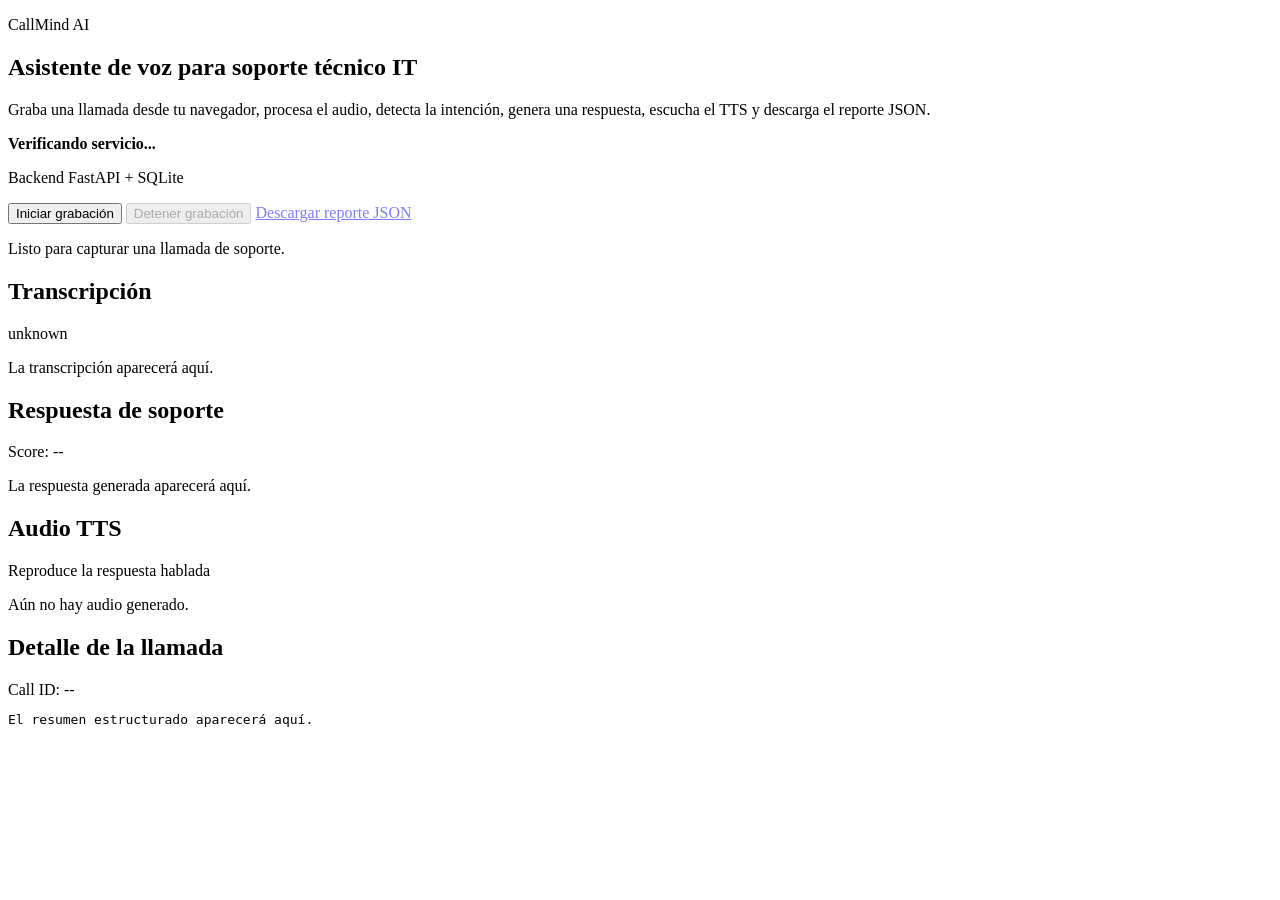
==== app/static/index.html @ b997c41e "Initial CallMind AI MVP scaffold and core services" ====
<!DOCTYPE html>
<html lang="es">
<head>
  <meta charset="UTF-8" />
  <meta name="viewport" content="width=device-width, initial-scale=1.0" />
  <title>CallMind AI</title>
  <link rel="stylesheet" href="/static/style.css" />
</head>
<body>
  <div class="ambient ambient-left"></div>
  <div class="ambient ambient-right"></div>

  <main class="shell">
    <section class="hero card">
      <div>
        <p class="eyebrow">CallMind AI</p>
        <h1>Asistente de voz para soporte técnico IT</h1>
        <p class="lead">
          Graba una llamada desde tu navegador, procesa el audio, detecta la intención, genera una respuesta,
          escucha el TTS y descarga el reporte JSON.
        </p>
      </div>
      <div class="status-panel">
        <span class="status-dot" id="healthDot"></span>
        <div>
          <strong id="healthText">Verificando servicio...</strong>
          <p class="muted">Backend FastAPI + SQLite</p>
        </div>
      </div>
    </section>

    <section class="controls card">
      <div class="controls-row">
        <button id="startBtn" class="btn btn-primary">Iniciar grabación</button>
        <button id="stopBtn" class="btn btn-secondary" disabled>Detener grabación</button>
        <a id="downloadReportBtn" class="btn btn-ghost" href="#" download style="pointer-events:none;opacity:.5">Descargar reporte JSON</a>
      </div>
      <p id="recordingState" class="muted">Listo para capturar una llamada de soporte.</p>
    </section>

    <section class="grid">
      <article class="card result-card">
        <div class="card-title">
          <h2>Transcripción</h2>
          <span class="pill" id="intentBadge">unknown</span>
        </div>
        <p id="transcriptionText" class="result-text">La transcripción aparecerá aquí.</p>
      </article>

      <article class="card result-card">
        <div class="card-title">
          <h2>Respuesta de soporte</h2>
          <span class="pill pill-warm" id="scoreBadge">Score: --</span>
        </div>
        <p id="supportResponseText" class="result-text">La respuesta generada aparecerá aquí.</p>
      </article>
    </section>

    <section class="card audio-card">
      <div class="card-title">
        <h2>Audio TTS</h2>
        <span class="muted">Reproduce la respuesta hablada</span>
      </div>
      <audio id="ttsPlayer" controls class="audio-player" hidden></audio>
      <p id="ttsHint" class="muted">Aún no hay audio generado.</p>
    </section>

    <section class="card report-card">
      <div class="card-title">
        <h2>Detalle de la llamada</h2>
        <span class="muted" id="callIdText">Call ID: --</span>
      </div>
      <pre id="reportPreview" class="report-preview">El resumen estructurado aparecerá aquí.</pre>
    </section>
  </main>

  <script src="/static/app.js"></script>
</body>
</html>
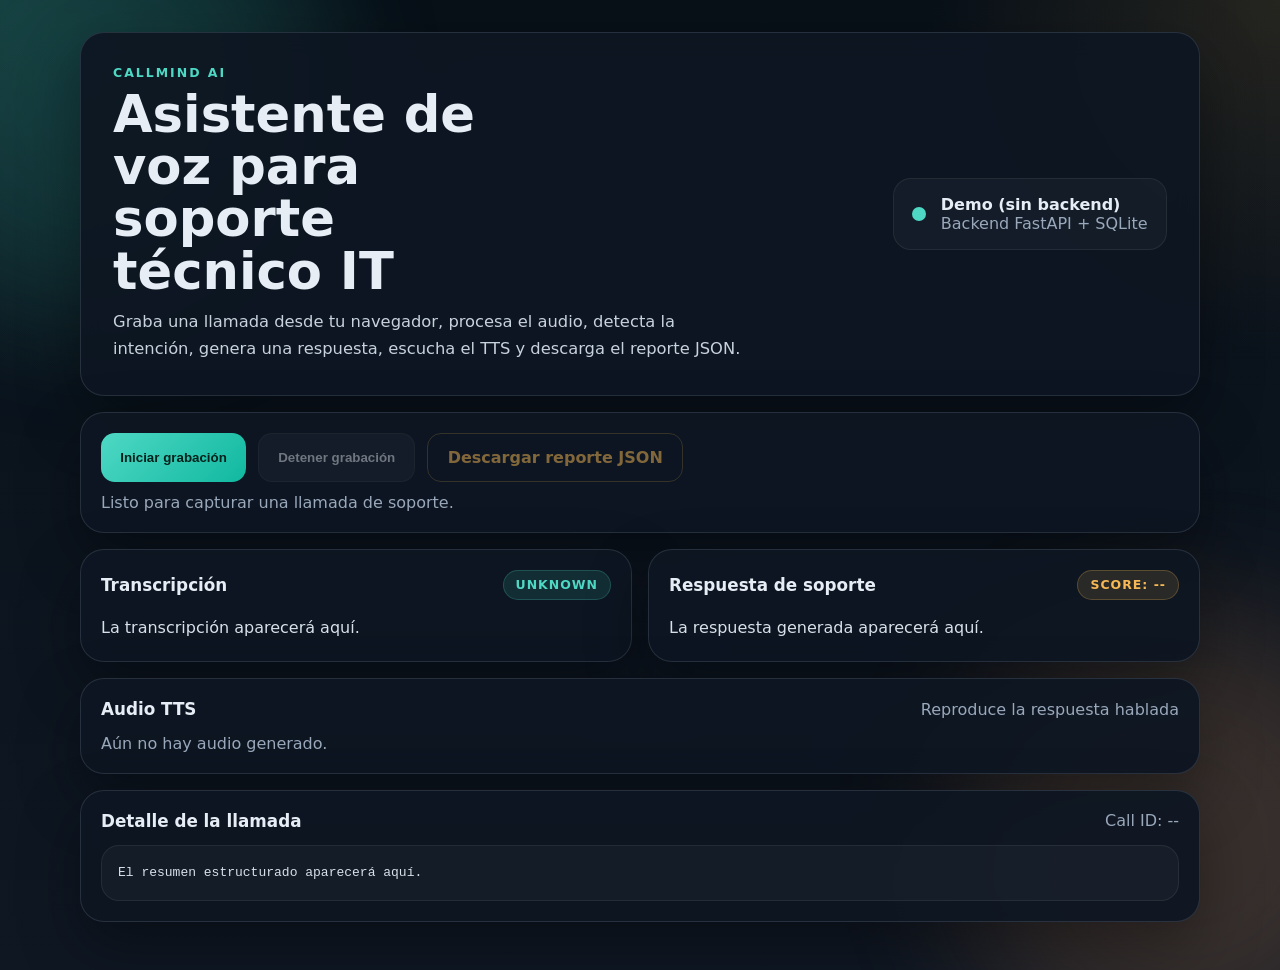
==== commit 4a1dbd0e: "Frontend: relative assets + demo mode fallback when backend not reachable" ====
--- a/app/static/index.html
+++ b/app/static/index.html
@@ -4,7 +4,7 @@
   <meta charset="UTF-8" />
   <meta name="viewport" content="width=device-width, initial-scale=1.0" />
   <title>CallMind AI</title>
-  <link rel="stylesheet" href="/static/style.css" />
+  <link rel="stylesheet" href="style.css" />
 </head>
 <body>
   <div class="ambient ambient-left"></div>
@@ -74,6 +74,6 @@
     </section>
   </main>
 
-  <script src="/static/app.js"></script>
+  <script src="app.js"></script>
 </body>
 </html>
--- a/app/static/style.css
+++ b/app/static/style.css
@@ -0,0 +1,290 @@
+:root {
+  color-scheme: dark;
+  --bg: #081018;
+  --bg-alt: #0f1723;
+  --card: rgba(14, 22, 34, 0.92);
+  --card-border: rgba(153, 171, 193, 0.18);
+  --text: #e7edf5;
+  --muted: #99a8bb;
+  --accent: #4ed8c4;
+  --accent-strong: #11b8a0;
+  --warm: #f7b955;
+  --shadow: 0 24px 60px rgba(0, 0, 0, 0.35);
+}
+
+* {
+  box-sizing: border-box;
+}
+
+body {
+  margin: 0;
+  min-height: 100vh;
+  font-family: Inter, ui-sans-serif, system-ui, -apple-system, BlinkMacSystemFont, "Segoe UI", sans-serif;
+  background:
+    radial-gradient(circle at top left, rgba(78, 216, 196, 0.16), transparent 24%),
+    radial-gradient(circle at top right, rgba(247, 185, 85, 0.12), transparent 22%),
+    linear-gradient(180deg, var(--bg) 0%, var(--bg-alt) 100%);
+  color: var(--text);
+}
+
+.ambient {
+  position: fixed;
+  inset: auto;
+  width: 28rem;
+  height: 28rem;
+  border-radius: 999px;
+  filter: blur(70px);
+  opacity: 0.18;
+  pointer-events: none;
+  z-index: 0;
+}
+
+.ambient-left {
+  top: -8rem;
+  left: -8rem;
+  background: #2a9d8f;
+}
+
+.ambient-right {
+  bottom: -10rem;
+  right: -8rem;
+  background: #f4a261;
+}
+
+.shell {
+  position: relative;
+  z-index: 1;
+  width: min(1120px, calc(100vw - 2rem));
+  margin: 0 auto;
+  padding: 2rem 0 3rem;
+}
+
+.card {
+  background: var(--card);
+  border: 1px solid var(--card-border);
+  box-shadow: var(--shadow);
+  backdrop-filter: blur(12px);
+  border-radius: 24px;
+}
+
+.hero {
+  display: grid;
+  grid-template-columns: 1.7fr 1fr;
+  gap: 1rem;
+  align-items: center;
+  padding: 2rem;
+}
+
+.eyebrow {
+  margin: 0 0 0.5rem;
+  color: var(--accent);
+  text-transform: uppercase;
+  letter-spacing: 0.16em;
+  font-size: 0.78rem;
+  font-weight: 700;
+}
+
+h1,
+h2,
+p {
+  margin-top: 0;
+}
+
+h1 {
+  margin-bottom: 0.75rem;
+  font-size: clamp(2rem, 4vw, 3.8rem);
+  line-height: 1.02;
+  max-width: 12ch;
+}
+
+.lead {
+  margin: 0;
+  color: #c8d2de;
+  max-width: 62ch;
+  font-size: 1.02rem;
+  line-height: 1.65;
+}
+
+.status-panel {
+  display: flex;
+  align-items: center;
+  gap: 0.9rem;
+  justify-self: end;
+  padding: 1rem 1.15rem;
+  border-radius: 18px;
+  background: rgba(255, 255, 255, 0.03);
+  border: 1px solid rgba(255, 255, 255, 0.07);
+}
+
+.status-dot {
+  width: 0.9rem;
+  height: 0.9rem;
+  border-radius: 999px;
+  background: var(--warm);
+  box-shadow: 0 0 0 0 rgba(247, 185, 85, 0.45);
+  animation: pulse 2s infinite;
+}
+
+.muted {
+  color: var(--muted);
+  margin-bottom: 0;
+}
+
+.controls,
+.result-card,
+.audio-card,
+.report-card {
+  margin-top: 1rem;
+  padding: 1.25rem;
+}
+
+.controls-row {
+  display: flex;
+  flex-wrap: wrap;
+  gap: 0.75rem;
+  margin-bottom: 0.65rem;
+}
+
+.btn {
+  appearance: none;
+  border: 0;
+  border-radius: 14px;
+  padding: 0.9rem 1.2rem;
+  font-weight: 700;
+  text-decoration: none;
+  cursor: pointer;
+  transition: transform 140ms ease, opacity 140ms ease, background 140ms ease;
+}
+
+.btn:hover:not(:disabled) {
+  transform: translateY(-1px);
+}
+
+.btn:disabled {
+  opacity: 0.45;
+  cursor: not-allowed;
+}
+
+.btn-primary {
+  background: linear-gradient(135deg, var(--accent), var(--accent-strong));
+  color: #03211b;
+}
+
+.btn-secondary {
+  background: rgba(255, 255, 255, 0.07);
+  color: var(--text);
+  border: 1px solid rgba(255, 255, 255, 0.08);
+}
+
+.btn-ghost {
+  background: transparent;
+  color: var(--warm);
+  border: 1px solid rgba(247, 185, 85, 0.35);
+}
+
+.grid {
+  display: grid;
+  grid-template-columns: 1fr 1fr;
+  gap: 1rem;
+}
+
+.card-title {
+  display: flex;
+  align-items: center;
+  justify-content: space-between;
+  gap: 1rem;
+  margin-bottom: 0.9rem;
+}
+
+.card-title h2 {
+  margin-bottom: 0;
+  font-size: 1.05rem;
+}
+
+.pill {
+  display: inline-flex;
+  align-items: center;
+  padding: 0.4rem 0.75rem;
+  border-radius: 999px;
+  background: rgba(78, 216, 196, 0.12);
+  color: var(--accent);
+  border: 1px solid rgba(78, 216, 196, 0.22);
+  font-size: 0.78rem;
+  font-weight: 700;
+  text-transform: uppercase;
+  letter-spacing: 0.08em;
+}
+
+.pill-warm {
+  background: rgba(247, 185, 85, 0.12);
+  color: var(--warm);
+  border-color: rgba(247, 185, 85, 0.24);
+}
+
+.result-text,
+.report-preview {
+  margin-bottom: 0;
+  color: #d8e1ea;
+  line-height: 1.7;
+  white-space: pre-wrap;
+}
+
+.audio-player {
+  width: 100%;
+}
+
+.report-preview {
+  background: rgba(255, 255, 255, 0.03);
+  border: 1px solid rgba(255, 255, 255, 0.07);
+  border-radius: 18px;
+  padding: 1rem;
+  overflow-x: auto;
+}
+
+@keyframes pulse {
+  0% {
+    box-shadow: 0 0 0 0 rgba(247, 185, 85, 0.5);
+  }
+  70% {
+    box-shadow: 0 0 0 14px rgba(247, 185, 85, 0);
+  }
+  100% {
+    box-shadow: 0 0 0 0 rgba(247, 185, 85, 0);
+  }
+}
+
+@media (max-width: 900px) {
+  .hero,
+  .grid {
+    grid-template-columns: 1fr;
+  }
+
+  .status-panel {
+    justify-self: start;
+  }
+}
+
+@media (max-width: 640px) {
+  .shell {
+    width: min(100vw - 1rem, 100%);
+    padding-top: 0.75rem;
+  }
+
+  .hero,
+  .controls,
+  .result-card,
+  .audio-card,
+  .report-card {
+    padding: 1rem;
+  }
+
+  .controls-row {
+    flex-direction: column;
+  }
+
+  .btn,
+  .controls-row a {
+    width: 100%;
+    text-align: center;
+  }
+}
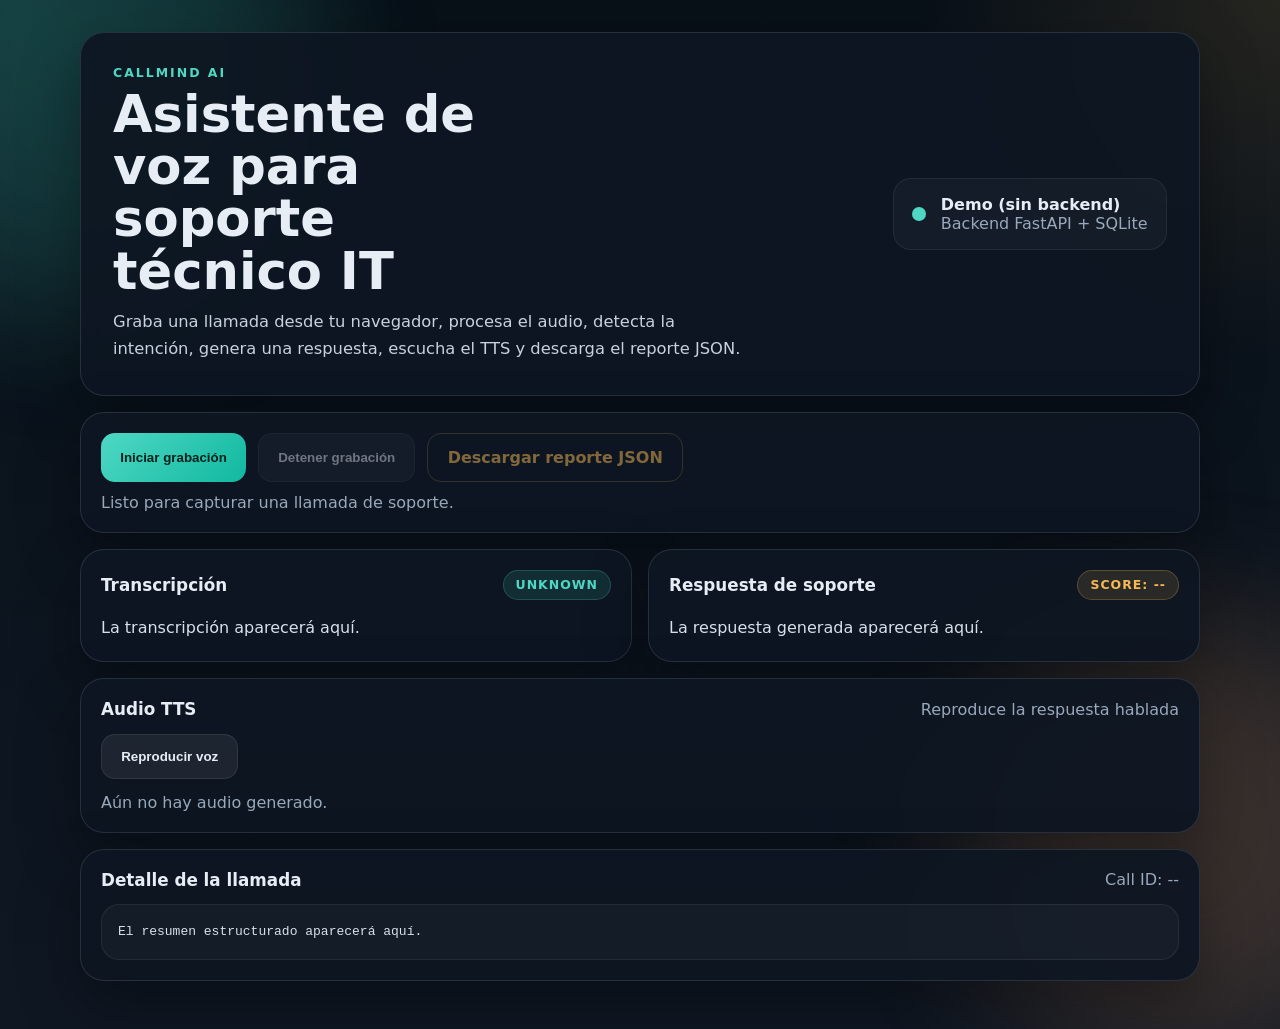
==== commit f58c4017: "Add voice replay button to frontend" ====
--- a/app/static/index.html
+++ b/app/static/index.html
@@ -61,6 +61,9 @@
         <h2>Audio TTS</h2>
         <span class="muted">Reproduce la respuesta hablada</span>
       </div>
+      <div class="audio-actions">
+        <button id="voiceBtn" class="btn btn-secondary" type="button">Reproducir voz</button>
+      </div>
       <audio id="ttsPlayer" controls class="audio-player" hidden></audio>
       <p id="ttsHint" class="muted">Aún no hay audio generado.</p>
     </section>
--- a/app/static/style.css
+++ b/app/static/style.css
@@ -145,6 +145,12 @@
   margin-bottom: 0.65rem;
 }
 
+.audio-actions {
+  display: flex;
+  gap: 0.75rem;
+  margin-bottom: 0.85rem;
+}
+
 .btn {
   appearance: none;
   border: 0;
@@ -282,6 +288,10 @@
     flex-direction: column;
   }
 
+  .audio-actions {
+    flex-direction: column;
+  }
+
   .btn,
   .controls-row a {
     width: 100%;
